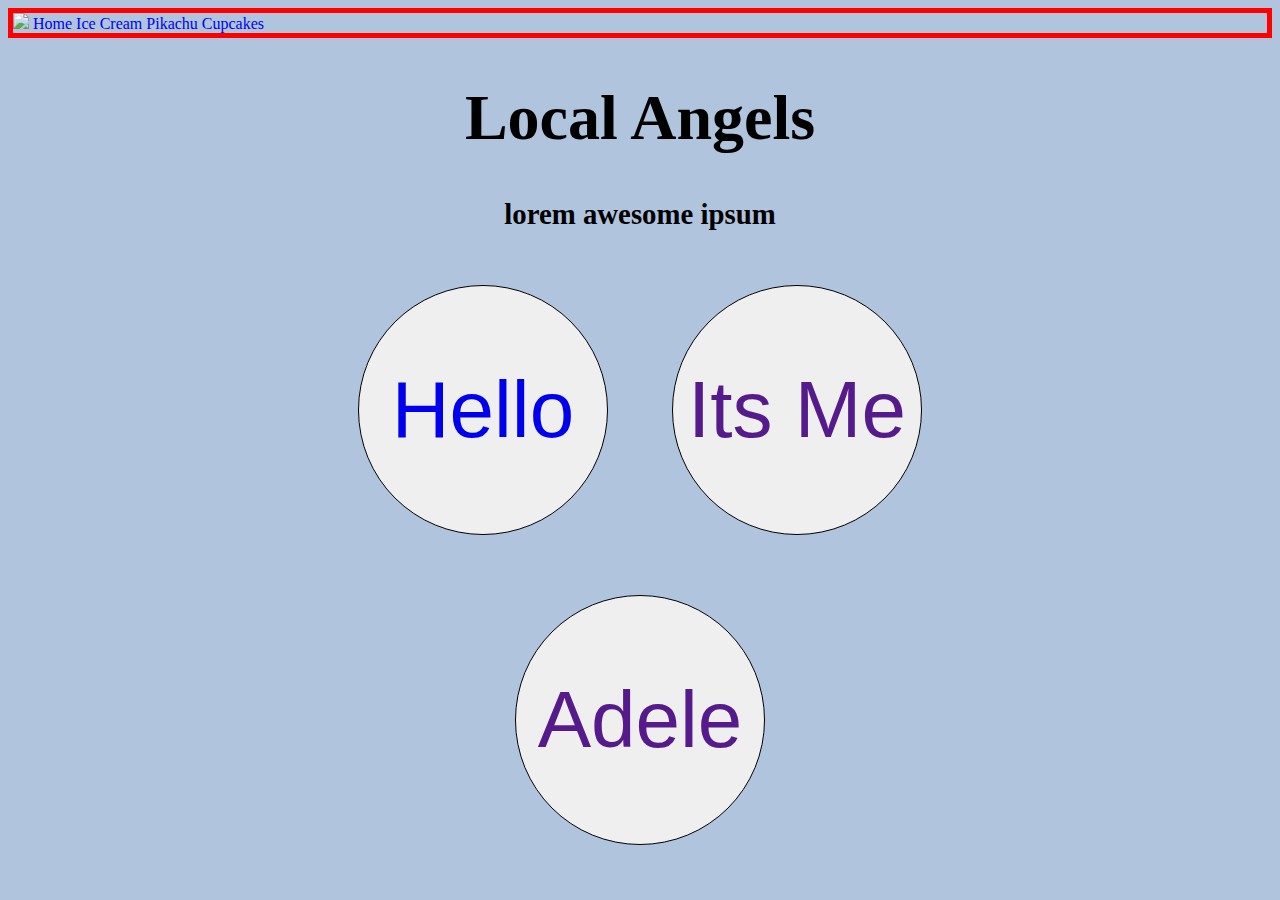
==== index.html @ 396b4ad0 "initial page layout" ====
<!DOCTYPE html>
<html lang="en">
<head>
  <meta charset="UTF-8">
  <link rel="stylesheet" href="style.css">
  <title>Local Angels</title>
  <script src="app.js"></script>
</head>
<body>

  <div class="nav-bar">
  <nav class>
    <ul>
      <li><a href="#"><img src="http://placehold.it/100x50"></a></li>
      <li><a href="#">Home</a></li>
      <li><a href="#">Ice Cream</a></li>
      <li><a href="#">Pikachu</a></li>
      <li><a href="#">Cupcakes</a></li>
    </ul>
  </nav>
  </div>

  <h1>Local Angels</h1>
  <h2>lorem awesome ipsum</h2>
  <div class="buttons">
  <button class="indi-butts"><a href="#">Hello</a></button>
  <button class="indi-butts"><a href="">Its Me</a></button>
  <button class="indi-butts"><a href="">Adele</a></button>
  </div>
</body>
</html>
---- style.css ----
body {
  background-color: #B0C4DE;
}

.nav-bar {
  display: block;
  border: 5px solid red;
}

ul {
  margin: 0;
  padding: 0;
}
li {
  list-style: none;
  display: inline-block;
}
a{
  text-decoration: none;
}
h1 {
  display: block;
  text-align: center;
  font-size: 400%;
}
h2 {
  display: block;
  text-align: center;
  font-size: 180%;
}
.buttons{
  /*border: 5px solid red;*/
  min-height: 100px;
  width: 70%;
  text-align: center;
  margin: auto;
  display: block;
}

.indi-butts {
  /*background-color: white;*/
  margin: 30px;
  border: 1px solid;
  border-radius: 50%;
  height: 250px;
  width: 250px;
  font-size: 80px;
}
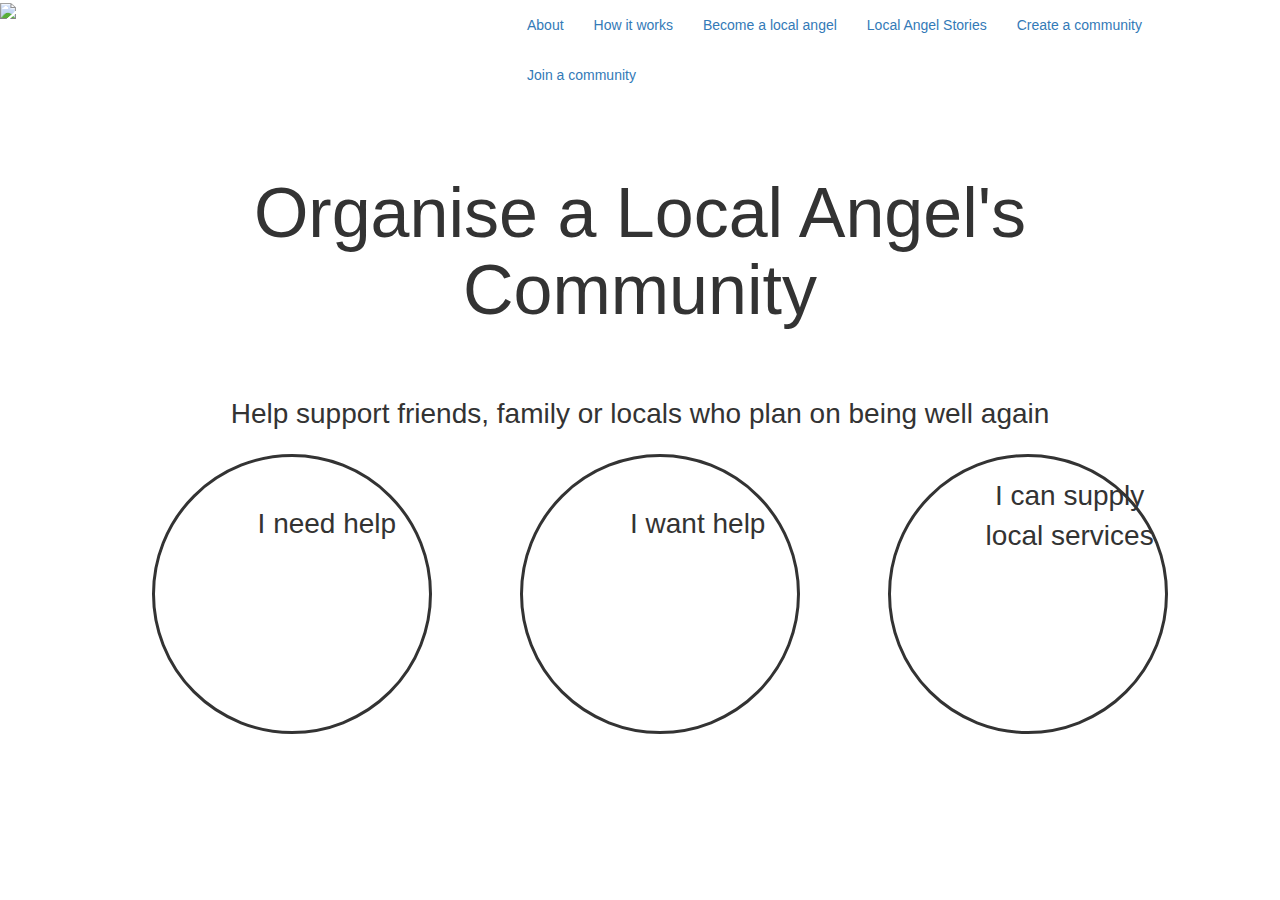
==== commit 26dc7d08: "test" ====
--- a/index.html
+++ b/index.html
@@ -3,29 +3,36 @@
 <head>
   <meta charset="UTF-8">
   <link rel="stylesheet" href="style.css">
+  <link rel="stylesheet" href="https://maxcdn.bootstrapcdn.com/bootstrap/3.3.7/css/bootstrap.min.css" integrity="sha384-BVYiiSIFeK1dGmJRAkycuHAHRg32OmUcww7on3RYdg4Va+PmSTsz/K68vbdEjh4u" crossorigin="anonymous">
   <title>Local Angels</title>
   <script src="app.js"></script>
 </head>
 <body>
-
-  <div class="nav-bar">
-  <nav class>
+  <div class ="header">
+    <nav role="navigation">
+     <div class="navbar-header">
+        <img src="http://placehold.it/200x100">
+     </div>
+     <ul class="nav navbar-nav header-nav__navigation">
+       <li><a href="/" class="nav-button-type-1">About</a></li>
+       <li><a href="/" class="nav-button-type-1">How it works</a></li>
+       <li><a href="/" class="nav-button-type-1">Become a local angel</a></li>
+       <li><a href="/" class="nav-button-type-1">Local Angel Stories</a></li>
+       <li><a class="nav-button-type-2" href="/">Create a community</a></li>
+       <li><a class="nav-button-type-1" href="/">Join a community</a></li>
+     </ul>
+   </nav>
+  </div>
+  <div class="main">
+    <h1>Organise a Local Angel's Community</h1>
+    <h2>Help support friends, family or locals who plan on being well again</h2>
+  </div>
+  <div class="buttons">
     <ul>
-      <li><a href="#"><img src="http://placehold.it/100x50"></a></li>
-      <li><a href="#">Home</a></li>
-      <li><a href="#">Ice Cream</a></li>
-      <li><a href="#">Pikachu</a></li>
-      <li><a href="#">Cupcakes</a></li>
+    <li class="indi-butts"></li><span id="need">I need help</span>
+    <li class="indi-butts"></li><span id="want">I want help</span>
+    <li class="indi-butts"></li><span id="supply">I can supply<br>local services</span>
     </ul>
-  </nav>
-  </div>
-
-  <h1>Local Angels</h1>
-  <h2>lorem awesome ipsum</h2>
-  <div class="buttons">
-  <button class="indi-butts"><a href="#">Hello</a></button>
-  <button class="indi-butts"><a href="">Its Me</a></button>
-  <button class="indi-butts"><a href="">Adele</a></button>
   </div>
 </body>
 </html>
--- a/style.css
+++ b/style.css
@@ -1,48 +1,71 @@
-body {
-  background-color: #B0C4DE;
+.header {
+  display: block;
+  width: 100%;
+  height: 105px;
+  /*border-style: solid;*/
+  /*border-color: red;*/
+}
+.nav {
+  position: absolute;
+  left: 40%;
 }
 
-.nav-bar {
+.main {
+  width: 100%;
+  /*background-color: red;*/
   display: block;
-  border: 5px solid red;
+  text-align: center;
+}
+.main h1 {
+  font-size: 5em;
+  /*padding: 50px auto 1em auto;*/
+  margin: 1em;
 }
 
-ul {
+.main h2 {
+  font-size: 2em;
+  padding: 1em auto 1em auto;
+  margin: 0.5em;
+}
+
+.buttons {
+  margin-top: 10px;
+  /*border-style: solid;*/
+  /*border-color: red;*/
+  height: 21em;
+  width: 100%;
+  text-align: center;
+  float: left;
+}
+.indi-butts {
+  height: 20em;
+  width: 20em;
+  margin-left: 3em;
+  margin-right: 3em;
+  display: inline-block;
+  border-style: solid;
+  /*border-color: red;*/
+  border-radius: 50%;
+}
+
+#need, #want, #supply {
+  position: absolute;
   margin: 0;
   padding: 0;
-}
-li {
-  list-style: none;
-  display: inline-block;
-}
-a{
-  text-decoration: none;
-}
-h1 {
-  display: block;
-  text-align: center;
-  font-size: 400%;
-}
-h2 {
-  display: block;
-  text-align: center;
-  font-size: 180%;
-}
-.buttons{
-  /*border: 5px solid red;*/
-  min-height: 100px;
-  width: 70%;
-  text-align: center;
-  margin: auto;
-  display: block;
+  font-size: 2em;
 }
 
-.indi-butts {
-  /*background-color: white;*/
-  margin: 30px;
-  border: 1px solid;
-  border-radius: 50%;
-  height: 250px;
-  width: 250px;
-  font-size: 80px;
+#need {
+  left: 9.2em;
+  top: 18em;
 }
+
+#want {
+  left: 22.5em;
+  top: 18em;
+}
+
+#supply {
+  left: 35.2em;
+  top: 17em;
+}
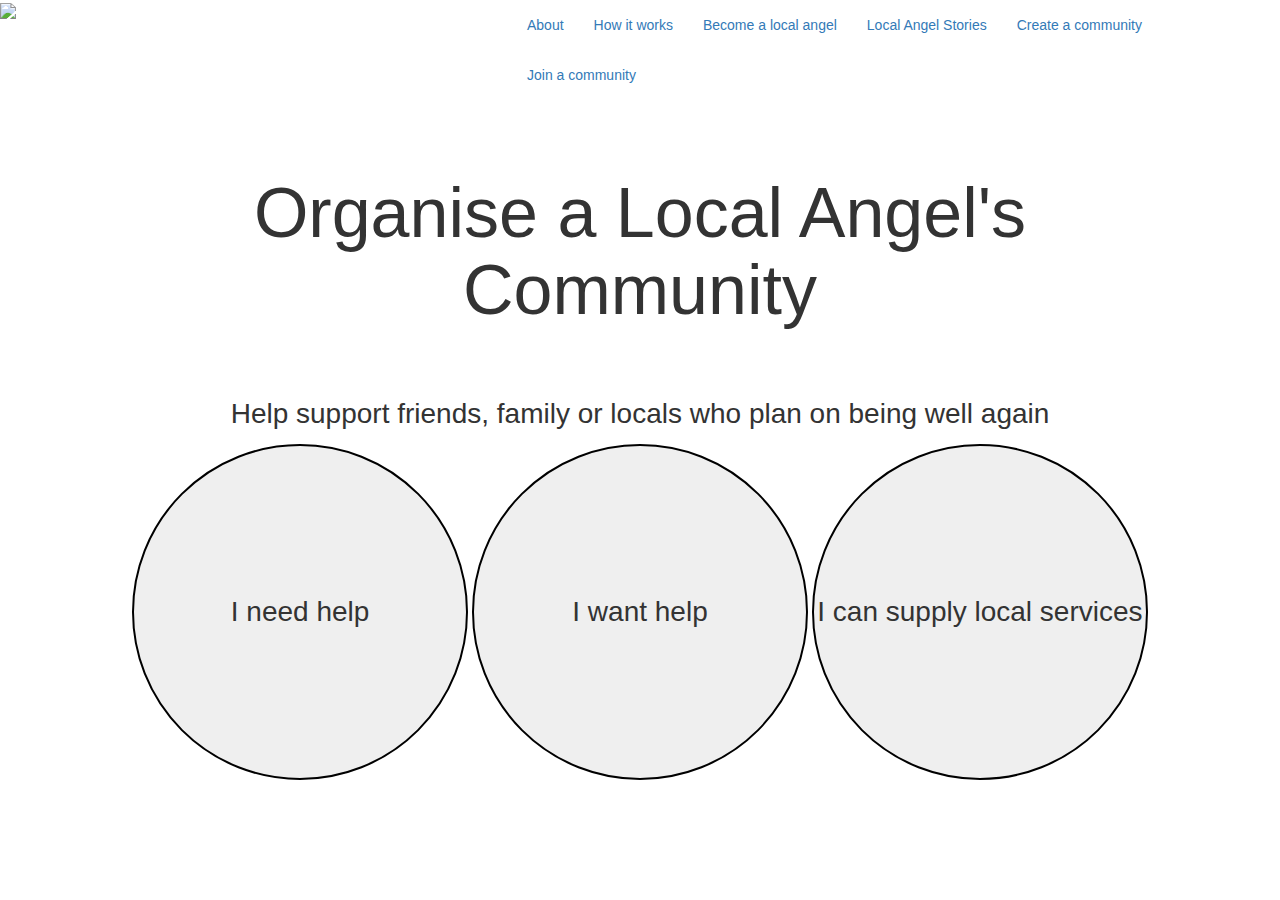
==== commit 8bc60f1d: "buttons" ====
--- a/index.html
+++ b/index.html
@@ -27,12 +27,10 @@
     <h1>Organise a Local Angel's Community</h1>
     <h2>Help support friends, family or locals who plan on being well again</h2>
   </div>
-  <div class="buttons">
-    <ul>
-    <li class="indi-butts"></li><span id="need">I need help</span>
-    <li class="indi-butts"></li><span id="want">I want help</span>
-    <li class="indi-butts"></li><span id="supply">I can supply<br>local services</span>
-    </ul>
+  <div class="buttons-section">
+    <button class="indi-butts" id="need">I need help</button>
+    <button class="indi-butts" id="want">I want help</button>
+    <button class="indi-butts" id="supply">I can supply local services</button>
   </div>
 </body>
 </html>
--- a/style.css
+++ b/style.css
@@ -28,34 +28,33 @@
   margin: 0.5em;
 }
 
-.buttons {
+.buttons-section {
   margin-top: 10px;
-  /*border-style: solid;*/
-  /*border-color: red;*/
+  /*border-style: solid;
+  border-color: red;*/
   height: 21em;
   width: 100%;
   text-align: center;
-  float: left;
+  display: block;
 }
 .indi-butts {
-  height: 20em;
-  width: 20em;
-  margin-left: 3em;
-  margin-right: 3em;
+  height: 12em;
+  width: 12em;
   display: inline-block;
   border-style: solid;
   /*border-color: red;*/
   border-radius: 50%;
+  margin: 20px 20px 20 20px;
 }
 
 #need, #want, #supply {
-  position: absolute;
+  /*position: absolute;*/
   margin: 0;
   padding: 0;
   font-size: 2em;
 }
 
-#need {
+/*#need {
   left: 9.2em;
   top: 18em;
 }
@@ -68,4 +67,4 @@
 #supply {
   left: 35.2em;
   top: 17em;
-}
+}*/
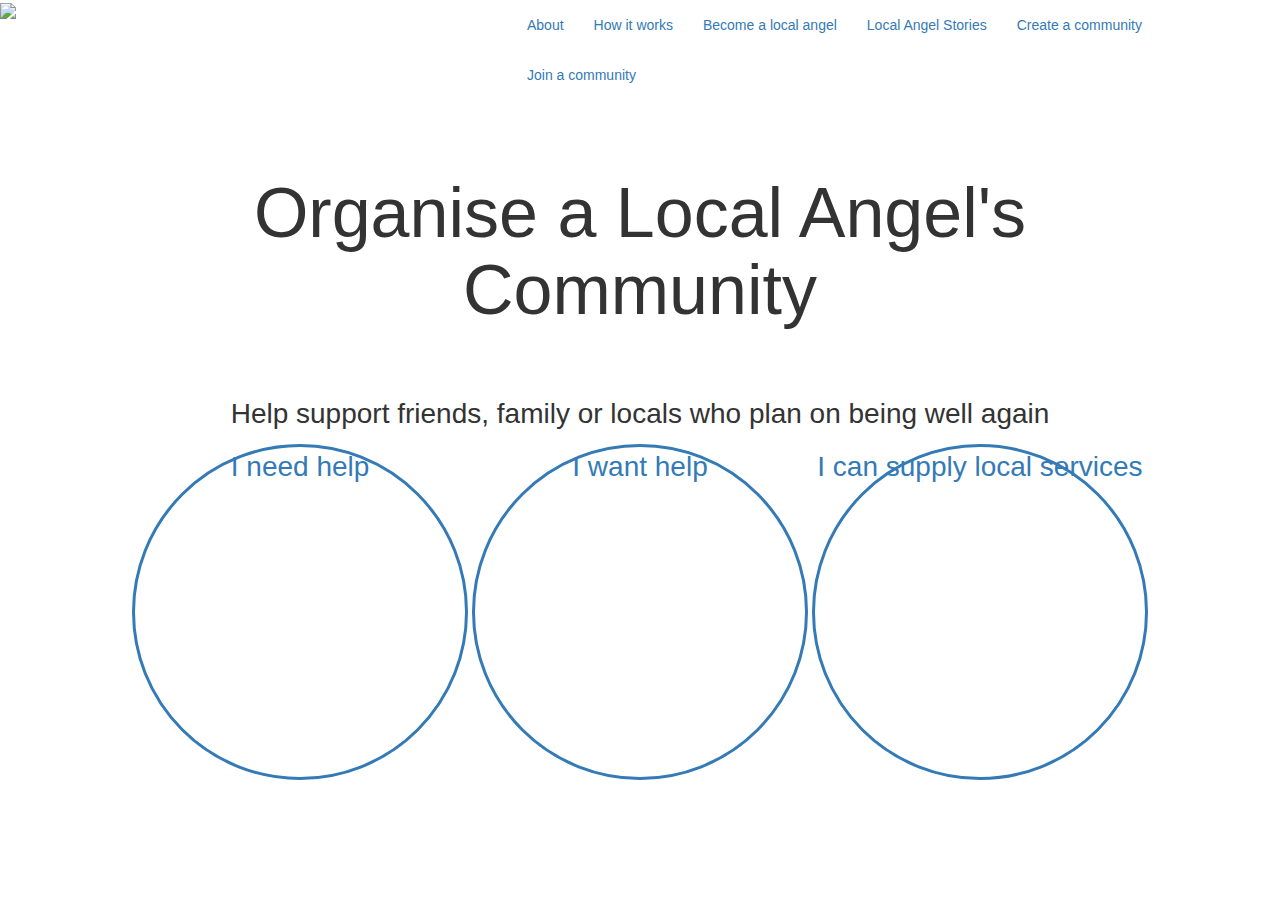
==== commit 0537e1c6: "directory" ====
--- a/index.html
+++ b/index.html
@@ -11,12 +11,12 @@
   <div class ="header">
     <nav role="navigation">
      <div class="navbar-header">
-        <img src="http://placehold.it/200x100">
+        <a href="index.html"><img src="http://placehold.it/200x100"></a>
      </div>
      <ul class="nav navbar-nav header-nav__navigation">
-       <li><a href="/" class="nav-button-type-1">About</a></li>
-       <li><a href="/" class="nav-button-type-1">How it works</a></li>
-       <li><a href="/" class="nav-button-type-1">Become a local angel</a></li>
+       <li><a href="about.html" class="nav-button-type-1">About</a></li>
+       <li><a href="howitworks.html" class="nav-button-type-1">How it works</a></li>
+       <li><a href="iwanttohelp.html" class="nav-button-type-1">Become a local angel</a></li>
        <li><a href="/" class="nav-button-type-1">Local Angel Stories</a></li>
        <li><a class="nav-button-type-2" href="/">Create a community</a></li>
        <li><a class="nav-button-type-1" href="/">Join a community</a></li>
@@ -26,11 +26,11 @@
   <div class="main">
     <h1>Organise a Local Angel's Community</h1>
     <h2>Help support friends, family or locals who plan on being well again</h2>
-  </div>
-  <div class="buttons-section">
-    <button class="indi-butts" id="need">I need help</button>
-    <button class="indi-butts" id="want">I want help</button>
-    <button class="indi-butts" id="supply">I can supply local services</button>
+  <!-- </div>
+  <div class="buttons-section"> -->
+    <a href="/"><div class="indi-butts" id="need">I need help</div></a>
+    <a href="/"><div class="indi-butts" id="want">I want help</div></a>
+    <a href="/"><div class="indi-butts" id="supply">I can supply local services</div></a>
   </div>
 </body>
 </html>
--- a/style.css
+++ b/style.css
@@ -8,6 +8,12 @@
 .nav {
   position: absolute;
   left: 40%;
+}
+
+.article-body {
+  font-size: 1.5em;
+  text-align: justify;
+  padding: 20px 30px 10px 50px;
 }
 
 .main {
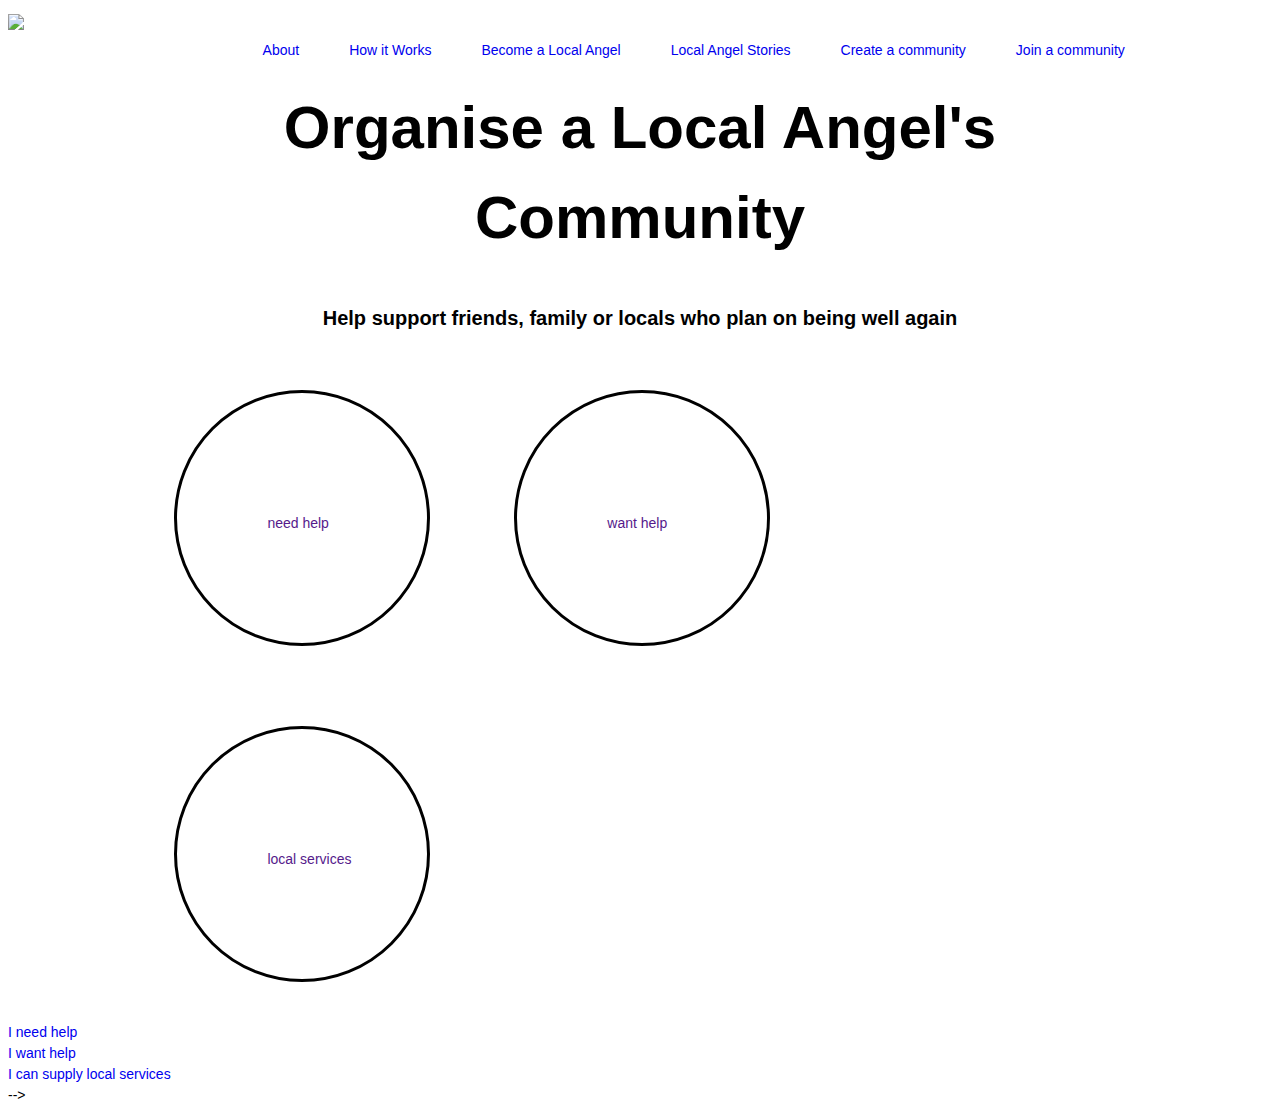
==== commit 1b15c1e7: "restart" ====
--- a/index.html
+++ b/index.html
@@ -1,4 +1,54 @@
 <!DOCTYPE html>
+<html lang="en">
+<head>
+  <meta charset="UTF-8">
+  <title>Document</title>
+  <link rel="stylesheet" href="style_2.css">
+  <meta name="viewport" content="width=device-width, initial-scale=1.0">
+</head>
+<body>
+  <div class="main">
+
+    <header class="nav-bar">
+      <img src="http://placehold.it/200x100">
+
+      <nav><ul>
+        <li><a href="/">About</a></li>
+        <li><a href="/">How it Works</a></li>
+        <li><a href="/">Become a Local Angel</a></li>
+        <li><a href="/">Local Angel Stories</a></li>
+        <li><a href="/">Create a community</a></li>
+        <li><a href="/">Join a community</a></li>
+      </ul></nav>
+    </header>
+
+    <div class="body">
+
+      <div class="title">
+        <h1>Organise a Local Angel's Community</h1>
+        <h2>Help support friends, family or locals who plan on being well again</h2>
+      </div>
+
+      <div class="buttons">
+      <span id="need-help" class="round-button"><a href="">need help</a></span>
+      <span id="want-help" class="round-button"><a href="">want help</a></span>
+      <span id="local-services" class="round-button"><a href="">local services</a></span>
+      </div>
+
+    </div>
+<!--
+    <footer>
+      <li>Privacy</li>
+      <li>something</li>
+    </footer> -->
+
+  </div>
+
+</body>
+</html>
+
+
+<!-- <!DOCTYPE html>
 <html lang="en">
 <head>
   <meta charset="UTF-8">
@@ -16,10 +66,10 @@
      <ul class="nav navbar-nav header-nav__navigation">
        <li><a href="about.html" class="nav-button-type-1">About</a></li>
        <li><a href="howitworks.html" class="nav-button-type-1">How it works</a></li>
-       <li><a href="iwanttohelp.html" class="nav-button-type-1">Become a local angel</a></li>
+       <li><a href="wanttohelp.html" class="nav-button-type-1">Become a local angel</a></li>
        <li><a href="/" class="nav-button-type-1">Local Angel Stories</a></li>
-       <li><a class="nav-button-type-2" href="/">Create a community</a></li>
-       <li><a class="nav-button-type-1" href="/">Join a community</a></li>
+       <li><a class="nav-button-type-2" href="wanttohelp.html">Create a community</a></li>
+       <li><a class="nav-button-type-1" href="needhelp.html">Join a community</a></li>
      </ul>
    </nav>
   </div>
@@ -28,9 +78,9 @@
     <h2>Help support friends, family or locals who plan on being well again</h2>
   <!-- </div>
   <div class="buttons-section"> -->
-    <a href="/"><div class="indi-butts" id="need">I need help</div></a>
-    <a href="/"><div class="indi-butts" id="want">I want help</div></a>
+    <a href="needhelp.html"><div class="indi-butts" id="need">I need help</div></a>
+    <a href="wanttohelp.html"><div class="indi-butts" id="want">I want help</div></a>
     <a href="/"><div class="indi-butts" id="supply">I can supply local services</div></a>
   </div>
 </body>
-</html>
+</html> -->
--- a/style_2.css
+++ b/style_2.css
@@ -0,0 +1,88 @@
+body {
+  font-size: 87.5%;
+  font-family: Arial, 'Lucinda Sans Unicode';
+  line-height: 1.5;
+  text-align: left;
+}
+
+.body {
+  margin: 0 auto;
+  width: 80%;
+  clear: left;
+}
+
+a {
+  text-decoration: none;
+}
+a:link, a:visited {
+
+}
+a:hover, a:active {
+
+}
+.nav-bar {
+  display: block;
+}
+.nav-bar img {
+  display: inline-block;
+  width: 15%;
+  height: auto;
+  margin: 0.5% 0;
+}
+
+.nav-bar nav {
+  position: absolute;
+  display: inline-block;
+  background-color: #FFF;
+  top: 30px;
+  height: 40px;
+  width: 84%;
+  border-radius: 5px;
+  -moz-border-radius: 5px;
+  -webkit-border-radius: 5px;
+}
+
+.nav-bar nav ul{
+  list-style: none;
+  margin: 0 auto;
+}
+
+.nav-bar nav ul li{
+  float: left;
+  display: inline;
+}
+
+.nav-bar nav a:link, .nav-bar nav a:visited {
+  color: #black;
+  display: inline-block;
+  padding: 10px 25px;
+  /* come back to assign height */
+}
+
+.title {
+  text-align: center;
+}
+
+.title h1 {
+  font-size: 60px;
+}
+.title h2 {
+  font-size: 20px;
+}
+
+
+
+.round-button {
+  margin: 40px 40px;
+  border-radius: 50%;
+  display: inline-block;
+  border-style: solid;
+  height: 250px;
+  width: 250px;
+}
+
+.round-button a{
+  position: relative;
+  top: 120px;
+  left: 90px;
+}
--- a/style.css
+++ b/style.css
@@ -1,3 +1,12 @@
+.forms {
+  vertical-align: middle;
+  text-align: center;
+}
+/*
+.text-bar {
+  display: block;
+}*/
+
 .header {
   display: block;
   width: 100%;
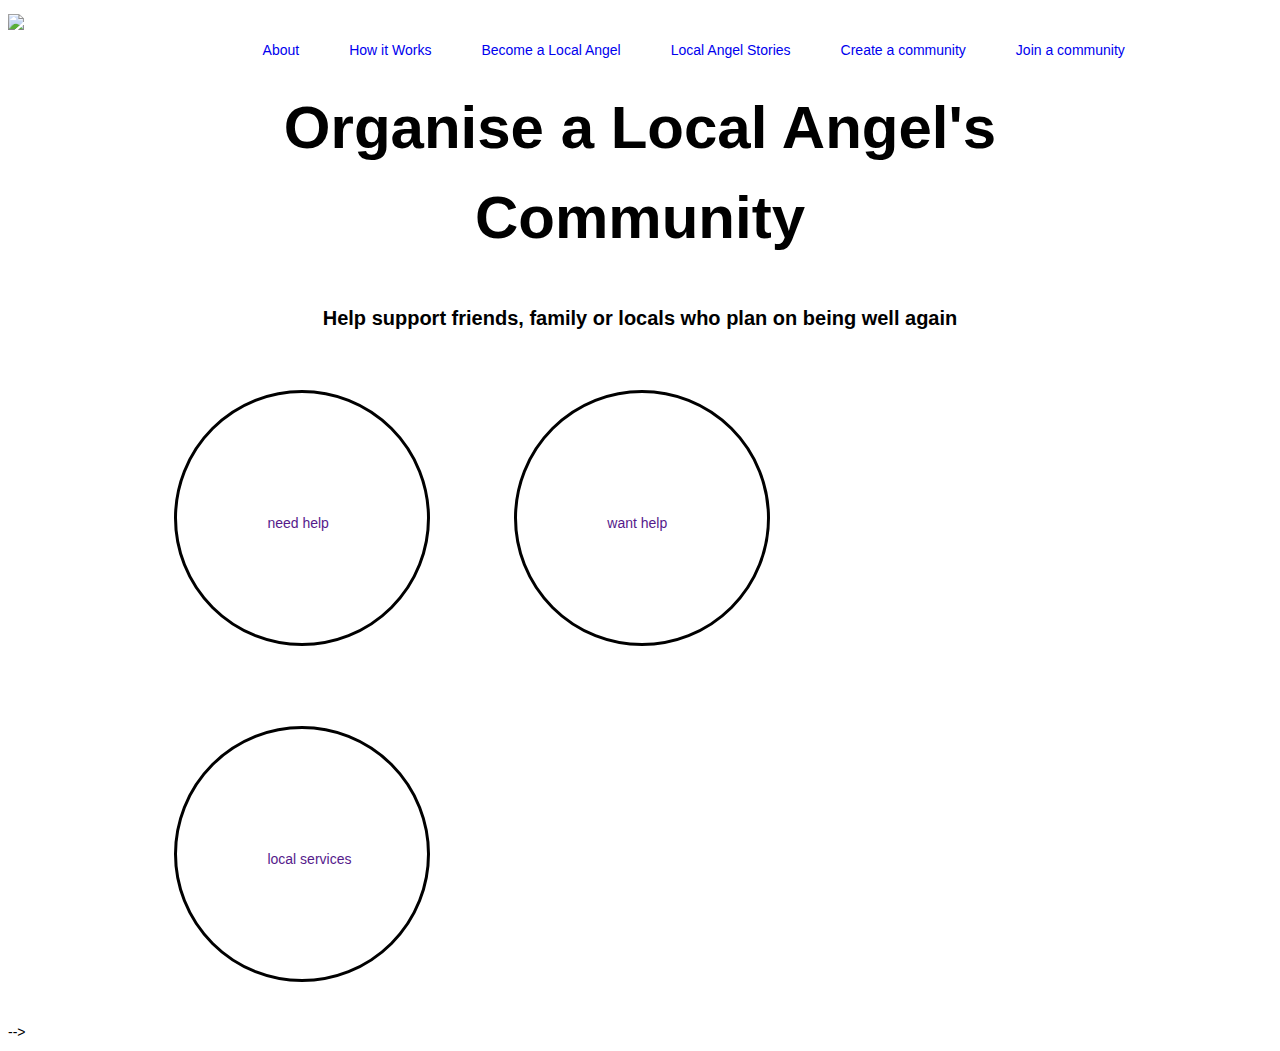
==== commit 3bda3282: "restart" ====
--- a/index.html
+++ b/index.html
@@ -78,9 +78,9 @@
     <h2>Help support friends, family or locals who plan on being well again</h2>
   <!-- </div>
   <div class="buttons-section"> -->
-    <a href="needhelp.html"><div class="indi-butts" id="need">I need help</div></a>
+    <!-- <a href="needhelp.html"><div class="indi-butts" id="need">I need help</div></a>
     <a href="wanttohelp.html"><div class="indi-butts" id="want">I want help</div></a>
     <a href="/"><div class="indi-butts" id="supply">I can supply local services</div></a>
   </div>
 </body>
-</html> -->
+</html> --> -->
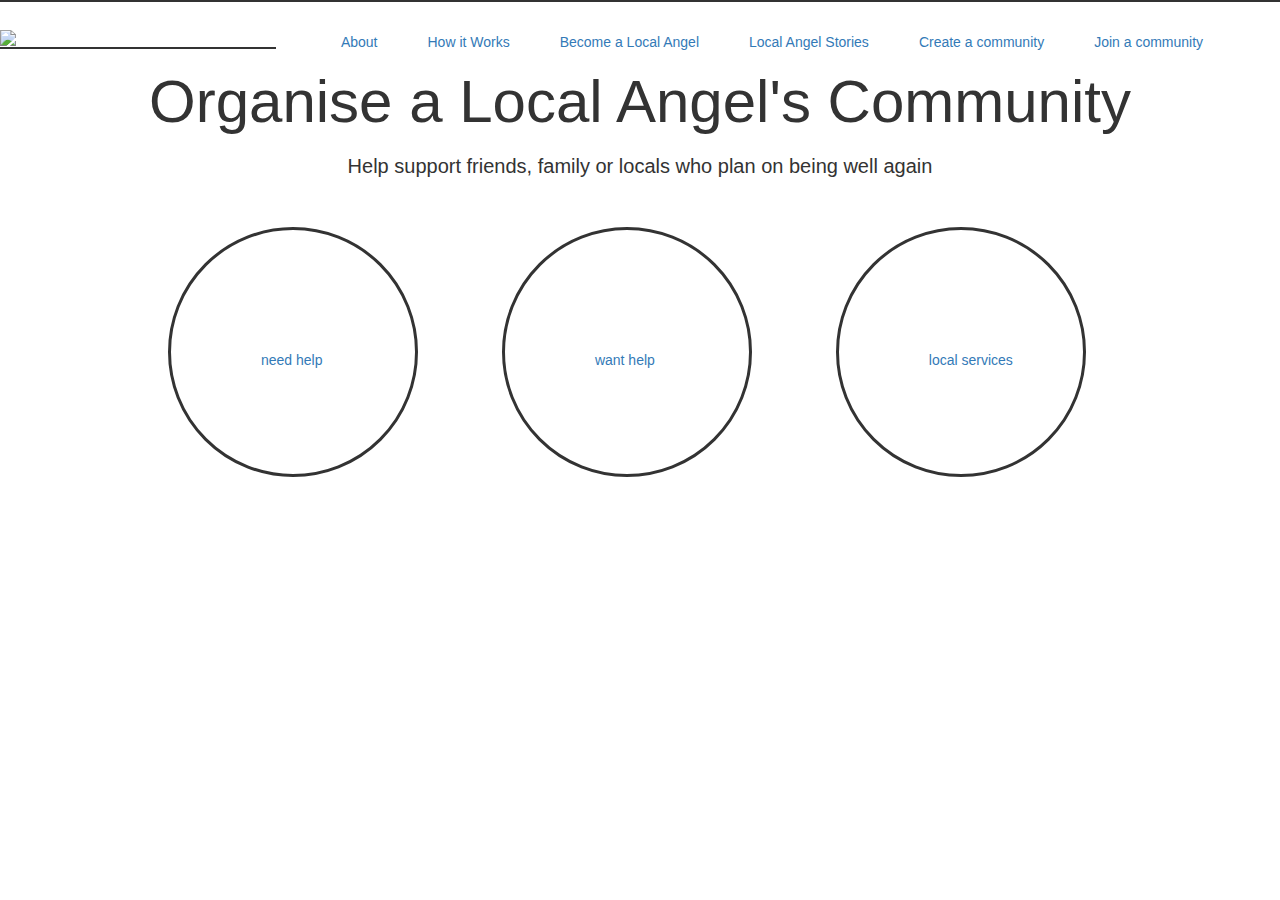
==== commit 51aec7d3: "updated" ====
--- a/index.html
+++ b/index.html
@@ -2,9 +2,11 @@
 <html lang="en">
 <head>
   <meta charset="UTF-8">
-  <title>Document</title>
+  <title>Local Angels</title>
+  <meta name="viewport" content="width=device-width, initial-scale=1.0">
   <link rel="stylesheet" href="style_2.css">
-  <meta name="viewport" content="width=device-width, initial-scale=1.0">
+  <!-- Latest compiled and minified CSS -->
+  <link rel="stylesheet" href="https://maxcdn.bootstrapcdn.com/bootstrap/3.3.7/css/bootstrap.min.css" integrity="sha384-BVYiiSIFeK1dGmJRAkycuHAHRg32OmUcww7on3RYdg4Va+PmSTsz/K68vbdEjh4u" crossorigin="anonymous">
 </head>
 <body>
   <div class="main">
@@ -13,12 +15,12 @@
       <img src="http://placehold.it/200x100">
 
       <nav><ul>
-        <li><a href="/">About</a></li>
-        <li><a href="/">How it Works</a></li>
-        <li><a href="/">Become a Local Angel</a></li>
-        <li><a href="/">Local Angel Stories</a></li>
-        <li><a href="/">Create a community</a></li>
-        <li><a href="/">Join a community</a></li>
+        <li><a href="about.html">About</a></li>
+        <li><a href="howitworks.html">How it Works</a></li>
+        <li><a href="wanttohelp.html">Become a Local Angel</a></li>
+        <li><a href="#">Local Angel Stories</a></li>
+        <li><a href="wanttohelp.html">Create a community</a></li>
+        <li><a href="needhelp.html">Join a community</a></li>
       </ul></nav>
     </header>
 
@@ -30,9 +32,9 @@
       </div>
 
       <div class="buttons">
-      <span id="need-help" class="round-button"><a href="">need help</a></span>
-      <span id="want-help" class="round-button"><a href="">want help</a></span>
-      <span id="local-services" class="round-button"><a href="">local services</a></span>
+      <span id="need-help" class="round-button"><a href="needhelp.html">need help</a></span>
+      <span id="want-help" class="round-button"><a href="wanttohelp.html">want help</a></span>
+      <span id="local-services" class="round-button"><a href="wanttohelp.html">local services</a></span>
       </div>
 
     </div>
@@ -46,41 +48,3 @@
 
 </body>
 </html>
-
-
-<!-- <!DOCTYPE html>
-<html lang="en">
-<head>
-  <meta charset="UTF-8">
-  <link rel="stylesheet" href="style.css">
-  <link rel="stylesheet" href="https://maxcdn.bootstrapcdn.com/bootstrap/3.3.7/css/bootstrap.min.css" integrity="sha384-BVYiiSIFeK1dGmJRAkycuHAHRg32OmUcww7on3RYdg4Va+PmSTsz/K68vbdEjh4u" crossorigin="anonymous">
-  <title>Local Angels</title>
-  <script src="app.js"></script>
-</head>
-<body>
-  <div class ="header">
-    <nav role="navigation">
-     <div class="navbar-header">
-        <a href="index.html"><img src="http://placehold.it/200x100"></a>
-     </div>
-     <ul class="nav navbar-nav header-nav__navigation">
-       <li><a href="about.html" class="nav-button-type-1">About</a></li>
-       <li><a href="howitworks.html" class="nav-button-type-1">How it works</a></li>
-       <li><a href="wanttohelp.html" class="nav-button-type-1">Become a local angel</a></li>
-       <li><a href="/" class="nav-button-type-1">Local Angel Stories</a></li>
-       <li><a class="nav-button-type-2" href="wanttohelp.html">Create a community</a></li>
-       <li><a class="nav-button-type-1" href="needhelp.html">Join a community</a></li>
-     </ul>
-   </nav>
-  </div>
-  <div class="main">
-    <h1>Organise a Local Angel's Community</h1>
-    <h2>Help support friends, family or locals who plan on being well again</h2>
-  <!-- </div>
-  <div class="buttons-section"> -->
-    <!-- <a href="needhelp.html"><div class="indi-butts" id="need">I need help</div></a>
-    <a href="wanttohelp.html"><div class="indi-butts" id="want">I want help</div></a>
-    <a href="/"><div class="indi-butts" id="supply">I can supply local services</div></a>
-  </div>
-</body>
-</html> --> -->
--- a/style_2.css
+++ b/style_2.css
@@ -1,4 +1,5 @@
 body {
+  /*background-color: red;*/
   font-size: 87.5%;
   font-family: Arial, 'Lucinda Sans Unicode';
   line-height: 1.5;
@@ -22,19 +23,23 @@
 }
 .nav-bar {
   display: block;
+  border-bottom: solid;
+  border-top: solid;
+  border-width: 2px;
 }
 .nav-bar img {
   display: inline-block;
   width: 15%;
   height: auto;
-  margin: 0.5% 0;
+  margin: 0;
 }
 
 .nav-bar nav {
-  position: absolute;
+  position: relative;
   display: inline-block;
   background-color: #FFF;
-  top: 30px;
+  left: 80px;
+  top: 20px;
   height: 40px;
   width: 84%;
   border-radius: 5px;
@@ -48,6 +53,7 @@
 }
 
 .nav-bar nav ul li{
+  /*background-color: red;*/
   float: left;
   display: inline;
 }
@@ -70,7 +76,9 @@
   font-size: 20px;
 }
 
-
+.body article, .form {
+  margin-top: 50px;
+}
 
 .round-button {
   margin: 40px 40px;
